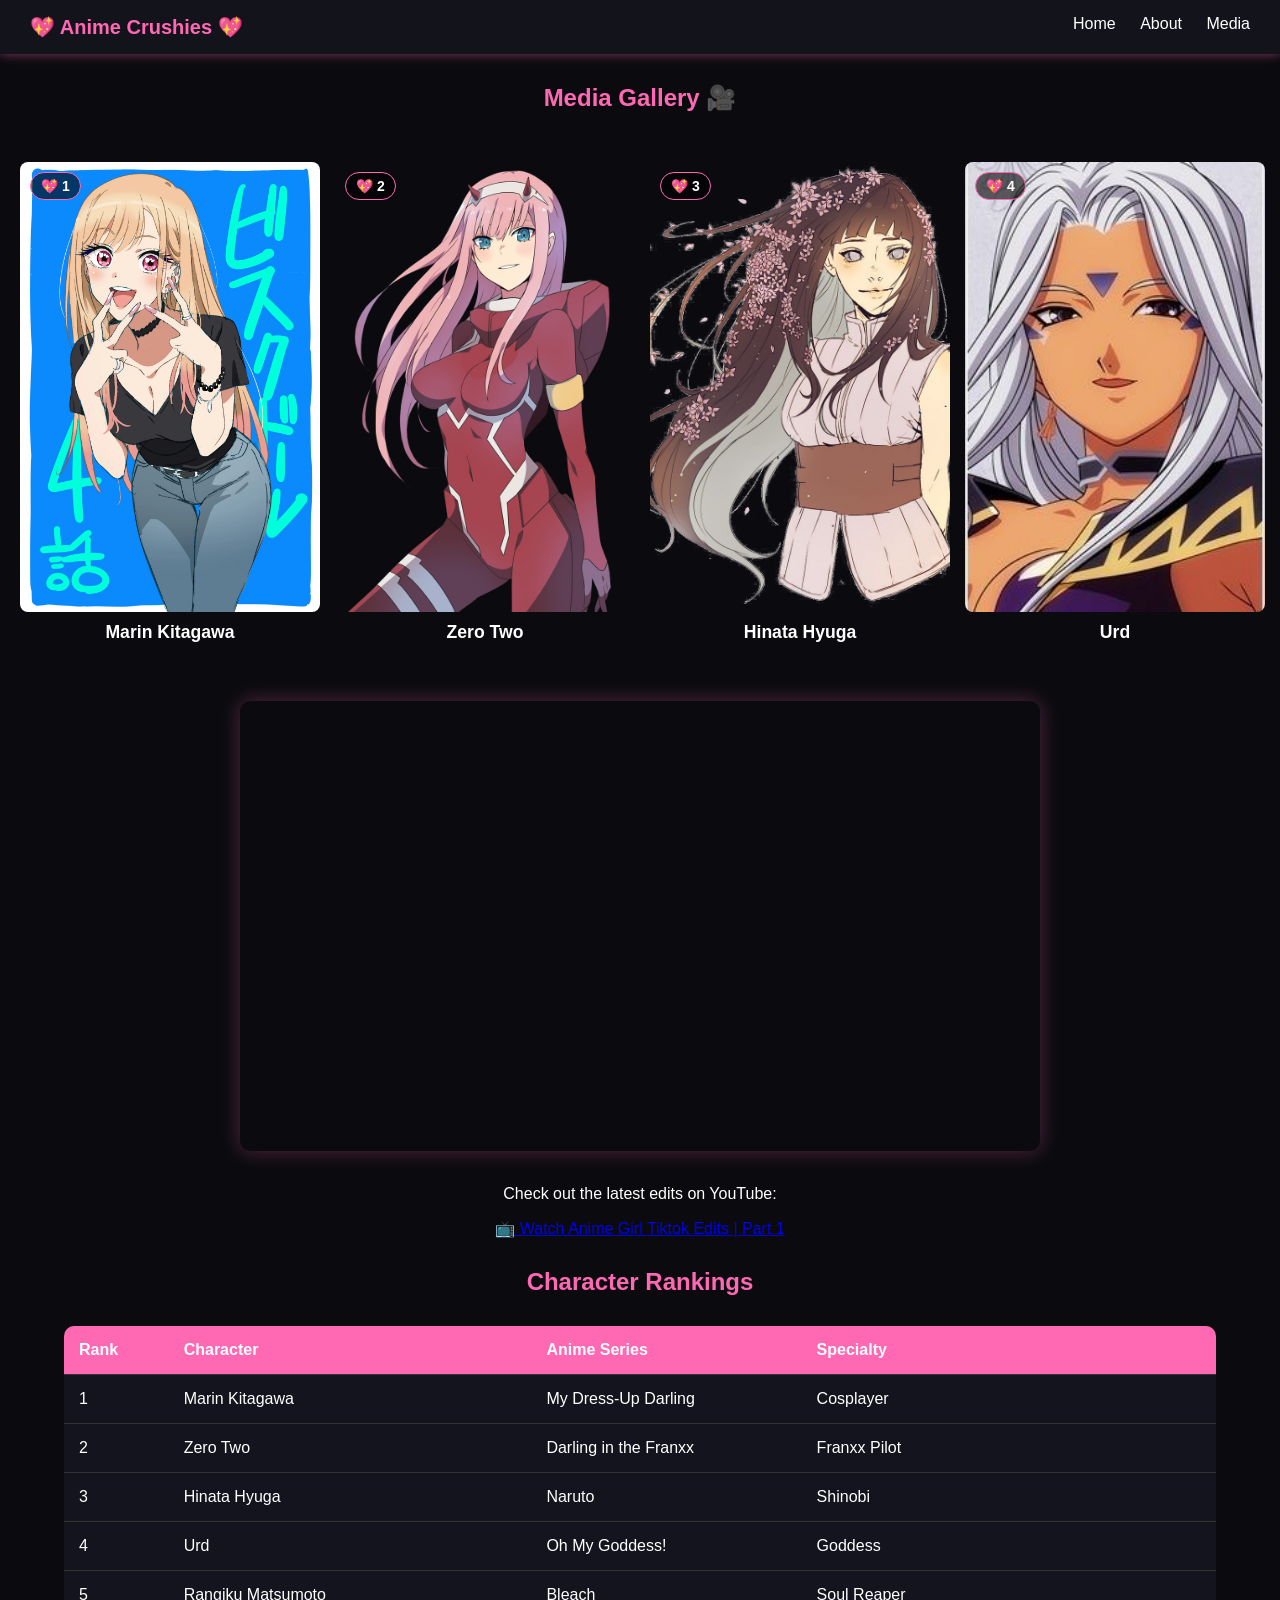
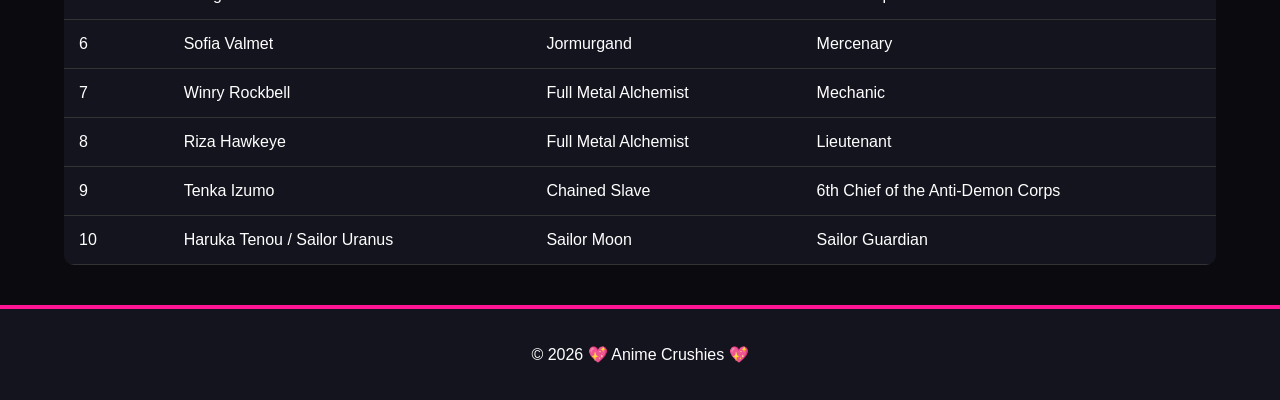
==== media.html @ 77adf720 "Add files via upload" ====
<!-- ================= media.html ================= -->
<!DOCTYPE html>
<html lang="en">
<head>
  <meta charset="UTF-8">
  <title>Media</title>
  <link rel="stylesheet" href="style.css">
</head>
<body>

<!-- Nav bar -->
<nav class="navbar">
  <div class="logo">💖 Anime Crushies 💖</div>
  <div class="nav-links">
    <a href="index.html">Home</a>
    <a href="about.html">About</a>
    <a href="media.html">Media</a>
  </div>
</nav>

<section>
  <h1 class="section-title">Media Gallery 🎥</h1>


<!-- Gallery -->
 <div class="gallery">
  
	<div class="image-item">
	<a href="https://sono-bisque-doll-wa-koi-wo-suru.fandom.com/wiki/Marin_Kitagawa" target="_blank">
		<img src="images/marin-kitagawa.webp" width="300" height="450">
		<span class="heart-rank">💖 1</span>
		  <div class="heart-info"  style="text-align: center;">
			<h3>Marin Kitagawa</h3>
		  </div>
	</a>
	</div>
	
	<div class="image-item">
	<a href="https://darling-in-the-franxx.fandom.com/wiki/Zero_Two" target="_blank">
		<img src="images/zerotwo2.png" width="300" height="450">
		<span class="heart-rank">💖 2</span>
		  <div class="heart-info"  style="text-align: center;">
			<h3>Zero Two</h3>
		  </div>
	</a>
	</div>
	
	<div class="image-item">
	<a href="https://naruto.fandom.com/wiki/Hinata_Hy%C5%ABga" target="_blank">
		<img src="images/hinata2.png" width="300" height="450">
		<span class="heart-rank">💖 3</span>
		  <div class="heart-info"  style="text-align: center;">
			<h3>Hinata Hyuga</h3>
		  </div>
	</a>
	</div>
	
	<div class="image-item">
	<a href="https://ohmygoddess.fandom.com/wiki/Urd" target="_blank">
		<img src="images/urd.jpeg" width="300" height="450">
		<span class="heart-rank">💖 4</span>
		  <div class="heart-info"  style="text-align: center;">
			<h3>Urd</h3>
		  </div>
	</a>
	</div>
	
	<div class="image-item">
	<a href="https://bleach.fandom.com/wiki/Rangiku_Matsumoto" target="_blank">
		<img src="images/rangiku.png" width="300" height="450">
		<span class="heart-rank">💖 5</span>
		  <div class="heart-info"  style="text-align: center;">
			<h3>Rangiku Matsumoto</h3>
		  </div>
	</a>
	</div>
	
	<div class="image-item">
	<a href="https://jormungand.fandom.com/wiki/Valmet" target="_blank">
		<img src="images/Sofia-Valmet.jpg" width="300" height="450">
		<span class="heart-rank">💖 6</span>
		  <div class="heart-info"  style="text-align: center;">
			<h3>Sofia Valmet</h3>
		  </div>
	</a>
	</div>
	
	<div class="image-item">
	<a href="https://fma.fandom.com/wiki/Winry_Rockbell" target="_blank">
		<img src="images/Winry-Rockbell.png" width="300" height="450">
		<span class="heart-rank">💖 7</span>
		  <div class="heart-info"  style="text-align: center;">
			<h3>Winry Rockbell</h3>
		  </div>
	</a>
	</div>
	
	<div class="image-item">
	<a href="https://fma.fandom.com/wiki/Riza_Hawkeye" target="_blank">
		<img src="images/riza.jpg" width="300" height="450">
		<span class="heart-rank">💖 8</span>
		  <div class="heart-info"  style="text-align: center;">
			<h3>Riza Hawkeye</h3>
		  </div>
	</a>
	</div>
	
	<div class="image-item">
	<a href="https://mato-seihei-no-slave.fandom.com/wiki/Tenka_Izumo" target="_blank">
		<img src="images/tenka-izumo.jpg" width="300" height="450">
		<span class="heart-rank">💖 9</span>
		  <div class="heart-info"  style="text-align: center;">
			<h3>Tenka Izumo</h3>
		  </div>
	</a>
	</div>
	
	<div class="image-item">
	<a href="https://sailormoon.fandom.com/wiki/Haruka_Tenou_/_Sailor_Uranus_(anime)" target="_blank">
		<img src="images/Sailoruranus.jpg" width="300" height="450">
		<span class="heart-rank">💖 10</span>
		  <div class="heart-info"  style="text-align: center;">
			<h3>Haruka Tenou</h3>
		  </div>
	</a>
	</div>
	
 </div>

<!-- Video -->
<div style="text-align: center; margin: 20px 0;">
  <iframe width="800" height="450" 
    src="https://www.youtube.com/embed/aYRL6WqaYKY" 
    frameborder="0" 
    allow="accelerometer; autoplay; clipboard-write; encrypted-media; gyroscope; picture-in-picture" 
    allowfullscreen 
    style="border-radius: 10px; box-shadow: 0 0 20px rgba(255,105,180,0.3);">
  </iframe>
</div>

<!-- Youtube link -->
<div style="text-align: center; margin: 30px 0;">
  <p>Check out the latest edits on YouTube:</p>
  <a href="https://www.youtube.com/watch?v=aYRL6WqaYKY&t=71s" target="_blank" class="video-link-btn">
    📺 Watch Anime Girl Tiktok Edits | Part 1
  </a>
</div>

<!-- Character ranking -->
<section class="table-container">
  <h2 class="section-title">Character Rankings</h2>
  <table>
    <thead>
      <tr>
        <th>Rank</th>
        <th>Character</th>
        <th>Anime Series</th>
        <th>Specialty</th>
      </tr>
    </thead>
    <tbody>
	
	<tr>
        <td>1</td>
        <td>Marin Kitagawa</td>
        <td>My Dress-Up Darling</td>
        <td>Cosplayer</td>
      </tr>
	
      <tr>
        <td>2</td>
        <td>Zero Two</td>
        <td>Darling in the Franxx</td>
        <td>Franxx Pilot</td>
      </tr>
	  
      <tr>
        <td>3</td>
        <td>Hinata Hyuga</td>
        <td>Naruto</td>
        <td>Shinobi</td>
      </tr>
	  
	  <tr>
        <td>4</td>
        <td>Urd</td>
        <td>Oh My Goddess!</td>
        <td>Goddess</td>
      </tr>
	  
	  <tr>
        <td>5</td>
        <td>Rangiku Matsumoto</td>
        <td>Bleach</td>
        <td>Soul Reaper</td>
      </tr>
	  
	  <tr>
        <td>6</td>
        <td>Sofia Valmet</td>
        <td>Jormurgand</td>
        <td>Mercenary</td>
      </tr>
	  
	  <tr>
        <td>7</td>
        <td>Winry Rockbell</td>
        <td>Full Metal Alchemist</td>
        <td>Mechanic</td>
      </tr>
	  
	  <tr>
        <td>8</td>
        <td>Riza Hawkeye</td>
        <td>Full Metal Alchemist</td>
        <td>Lieutenant</td>
      </tr>
	  
	  <tr>
        <td>9</td>
        <td>Tenka Izumo</td>
        <td>Chained Slave</td>
        <td>6th Chief of the Anti-Demon Corps</td>
      </tr>
	  
	  <tr>
        <td>10</td>
        <td>Haruka Tenou / Sailor Uranus</td>
        <td>Sailor Moon</td>
        <td>Sailor Guardian</td>
      </tr>
	  
    </tbody>
  </table>
</section>

<footer>
  <p>© 2026 💖 Anime Crushies 💖</p>
</footer>

</body>
</html>
---- style.css ----
/* ================= style.css ================= */

/* Global style for the whole page */
body {
  margin: 0;
  font-family: Arial;
  background: #0b0b0f;
  color: white;
}

/* Navigation bar at the top*/
.navbar {
  display: flex;
  justify-content: space-between;
  padding: 15px 30px;
  background: rgba(20,20,30,0.9);
  box-shadow: 0 0 10px rgba(255,105,180,0.5);
}

.logo {
  color: #ff69b4;
  font-weight: bold;
  font-size: 20px;
}

.nav-links a {
  color: white;
  margin-left: 20px;
  text-decoration: none;
  transition: 0.3s;
}

.nav-links a:hover {
  color: #ff69b4;
}

/* Hero section (the big banner on the home page) */
.hero {
  display: flex;
  justify-content: center;
  align-items: center;
  text-align: center;
  height: 60vh;
  background: 
    linear-gradient(rgba(0,0,0,0.6), rgba(0,0,0,0.9)),
    url(https://i.pinimg.com/736x/8b/5e/dc/8b5edc0cd9ca8b71fc955e5d5f246426.jpg);
  background-size: cover;
  background-position: center;
}

.hero h1 {
  font-size: 40px;
}

/* Main button style */
.btn {
  display: inline-block;
  margin-top: 15px;
  padding: 10px 20px;
  background: #ff69b4;
  color: white;
  text-decoration: none;
  border-radius: 20px;
  transition: 0.3s;
}

.btn:hover {
  background: #ff1493;
  box-shadow: 0 0 10px #ff69b4;
}

/* Titles for each page section */
.section-title {
  text-align: center;
  margin: 30px 0;
  color: #ff69b4;
}

/* Layout for 3 feature cards */
.cards {
  display: flex;
  justify-content: center;
  gap: 10px;
}

.card a{
  text-decoration: none;
  color: inherit;
  display: block;
}

.card {
  background: #14141f;
  padding: 15px;
  border-radius: 15px;
  transition: 0.3s;
}

.card:hover {
  transform: translateY(-10px);
  box-shadow: 0 10px 20px rgba(255, 105, 180, 0.3);
  border: 1px solid #ff69b4;
}

.card img {
  width: 100%;
  height: 400px;
  object-fit: cover;
  border-radius: 10px;
  display: block;
}

.card-info {
  padding: 15px;
  text-align: center;
}

.tag {
color: #ff69b4;        /* Pink color for the anime series name */
  font-size: 13px;
  font-weight: bold;
  text-transform: uppercase;
  margin: 5px 0;
}

/* Character description in cards */
.card p:not(.tag){
  font-size: 14px;
  color: #cccccc;        /* Slightly grey to make the title stand out */
  line-height: 1.4;
  margin-top: 10px;
}

/* Gallery layout for the media page */
.gallery {
  display: flex;
  overflow-x: auto;
  gap: 15px;
  padding: 20px;
}

.gallery img {
  width: 300px;
  height:400px;
  object-fit: cover;
  border-radius: 8px;
  flex-shrink: 0;
}

/* Style for character items in the gallery */
.image-item a {
  position: relative; 
  display: inline-block;
  text-decoration: none;
  display: block;
  color: inherit;
  transition: transform 0.3s ease;
}

.image-item img {
  width: 300px;
  height: 450px;
  object-fit: cover;
  border-radius: 8px;
  display: block;
}

/* Ensure gallery images stay the correct size */
.image-item a:hover {
  transform: scale(1.02);
}


/* This styles the heart and the number */
.heart-rank {
  position: absolute;
  top: 10px;         /* Distance from the top */
  left: 10px;        /* Distance from the left */
  background: rgba(0, 0, 0, 0.6); /* Dark semi-transparent background */
  color: white;
  padding: 5px 10px;
  border-radius: 20px;
  font-weight: bold;
  font-size: 14px;
  border: 1px solid #ff69b4; /* Pink border to match theme */
  pointer-events: none;      /* Makes sure you can still click the image under it */
  z-index: 2;
}

.heart-info h3 {
  margin-top: 10px;
  font-size: 1.1rem;
  color: white;
  text-align: center;
}

/* centering the video */
video {
  display: block;
  margin: 20px auto;
  max-width: 100%;
  border-radius: 10px;
  position: relative;
  z-index: 1;
}

/* Styling the ranking table */
table {
  width: 90%;
  margin: 20px auto;
  border-collapse: collapse;
  background: #14141f;
  border-radius: 10px;
  overflow: hidden; /* Makes the rounded corners show up */
}

th, td {
  padding: 15px;
  text-align: left;
  border-bottom: 1px solid #333;
}

th {
  background-color: #ff69b4;
  color: white;
}

tr:hover {
  background-color: #1a1a2e; /* Highlights the row when you hover! */
}	

/* footer styling */
footer {
  text-align: center;
  padding: 20px;
  background: #14141f;
  margin-top: 40px;
  border-top: 4px solid #ff1493;
}
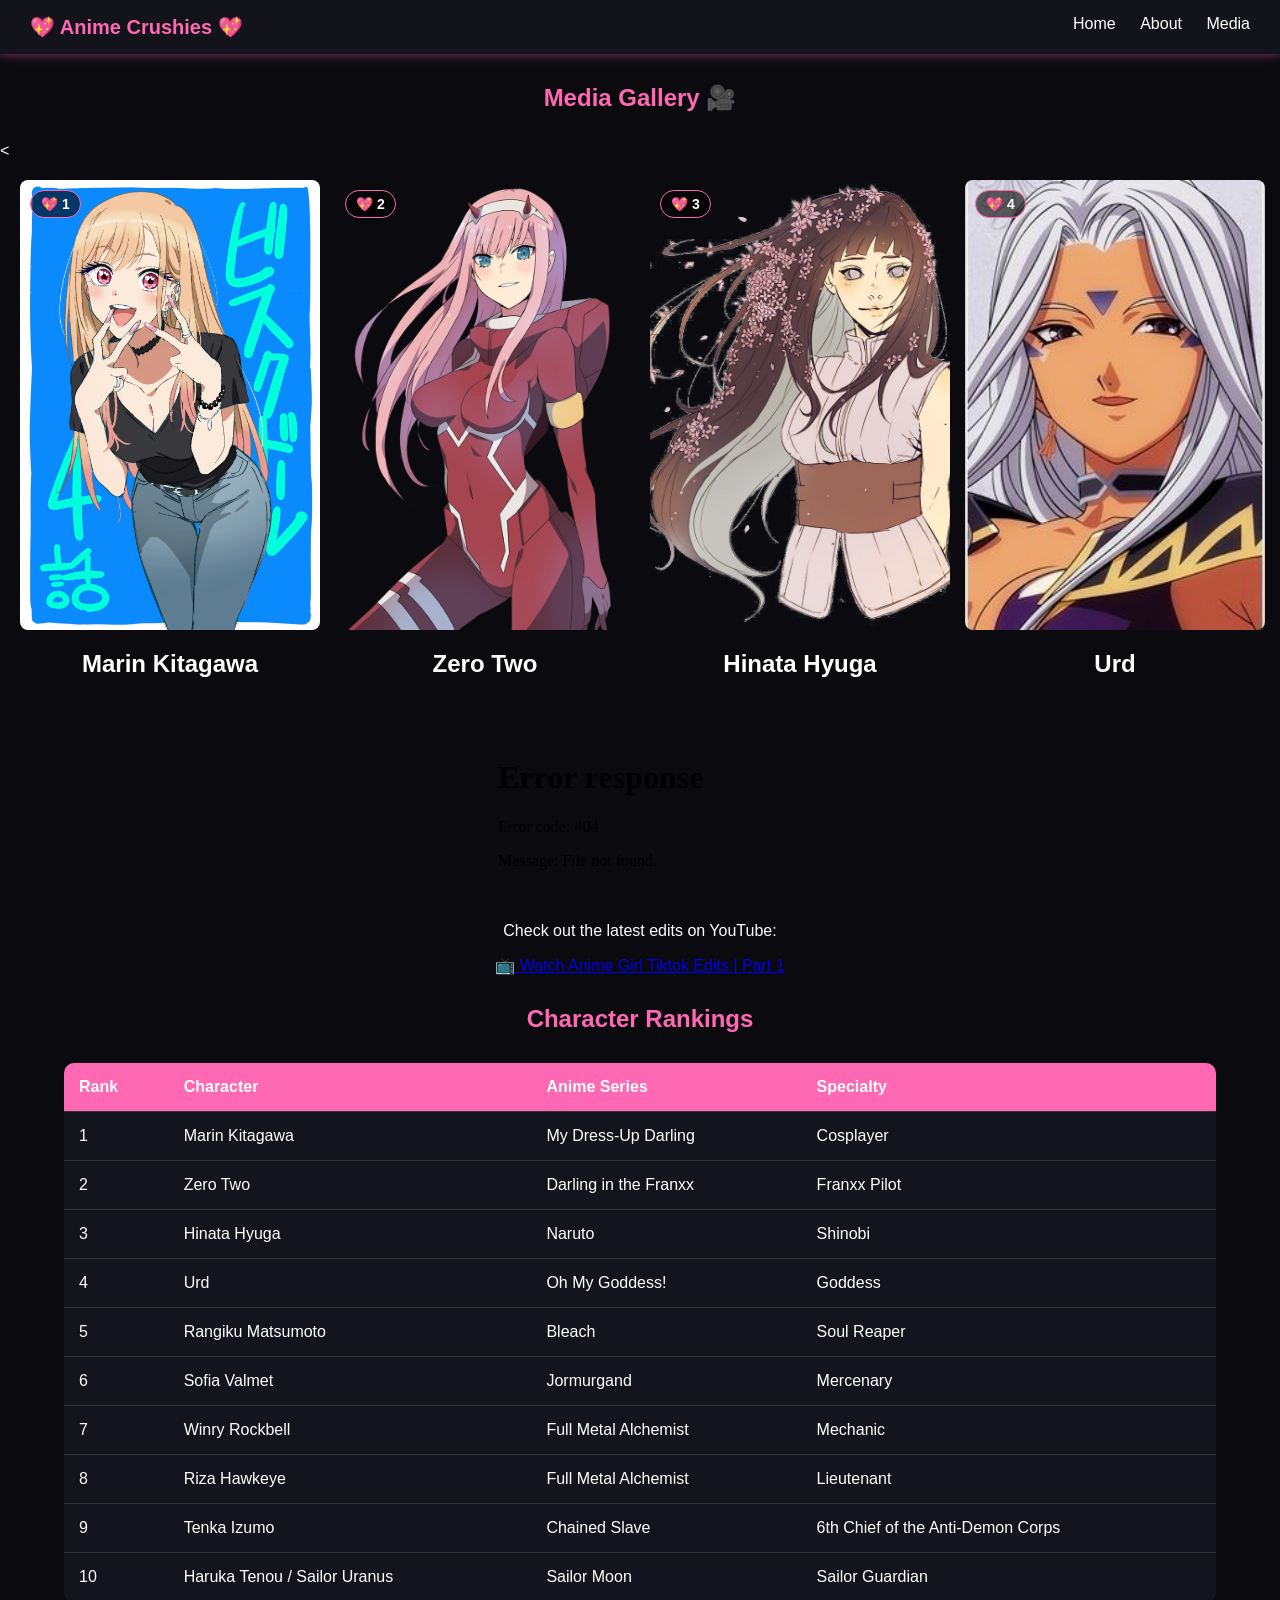
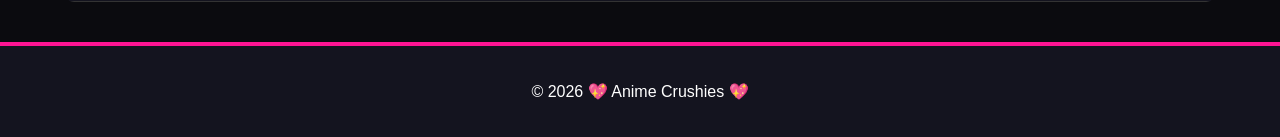
==== commit f257602a: "Update media.html" ====
--- a/media.html
+++ b/media.html
@@ -21,63 +21,63 @@
 <section>
   <h1 class="section-title">Media Gallery 🎥</h1>
 
-
 <!-- Gallery -->
+<
  <div class="gallery">
   
 	<div class="image-item">
 	<a href="https://sono-bisque-doll-wa-koi-wo-suru.fandom.com/wiki/Marin_Kitagawa" target="_blank">
-		<img src="images/marin-kitagawa.webp" width="300" height="450">
+		<img src="images/marin-kitagawa.webp" alt="Marin Kitagawa" width="300" height="450">
 		<span class="heart-rank">💖 1</span>
 		  <div class="heart-info"  style="text-align: center;">
-			<h3>Marin Kitagawa</h3>
+			<h2>Marin Kitagawa</h2>
 		  </div>
 	</a>
 	</div>
 	
 	<div class="image-item">
 	<a href="https://darling-in-the-franxx.fandom.com/wiki/Zero_Two" target="_blank">
-		<img src="images/zerotwo2.png" width="300" height="450">
+		<img src="images/zerotwo2.png" alt="Zero Two" width="300" height="450">
 		<span class="heart-rank">💖 2</span>
 		  <div class="heart-info"  style="text-align: center;">
-			<h3>Zero Two</h3>
+			<h2>Zero Two</h2>
 		  </div>
 	</a>
 	</div>
 	
 	<div class="image-item">
 	<a href="https://naruto.fandom.com/wiki/Hinata_Hy%C5%ABga" target="_blank">
-		<img src="images/hinata2.png" width="300" height="450">
+		<img src="images/hinata2.png" alt="Hinata Hyuga" width="300" height="450">
 		<span class="heart-rank">💖 3</span>
 		  <div class="heart-info"  style="text-align: center;">
-			<h3>Hinata Hyuga</h3>
+			<h2>Hinata Hyuga</h2>
 		  </div>
 	</a>
 	</div>
 	
 	<div class="image-item">
 	<a href="https://ohmygoddess.fandom.com/wiki/Urd" target="_blank">
-		<img src="images/urd.jpeg" width="300" height="450">
+		<img src="images/urd.jpeg" alt="Urd" width="300" height="450">
 		<span class="heart-rank">💖 4</span>
 		  <div class="heart-info"  style="text-align: center;">
-			<h3>Urd</h3>
+			<h2>Urd</h2>
 		  </div>
 	</a>
 	</div>
 	
 	<div class="image-item">
 	<a href="https://bleach.fandom.com/wiki/Rangiku_Matsumoto" target="_blank">
-		<img src="images/rangiku.png" width="300" height="450">
+		<img src="images/rangiku.png" alt="Rangiku Matsumoto" width="300" height="450">
 		<span class="heart-rank">💖 5</span>
 		  <div class="heart-info"  style="text-align: center;">
-			<h3>Rangiku Matsumoto</h3>
+			<h2>Rangiku Matsumoto</h2>
 		  </div>
 	</a>
 	</div>
 	
 	<div class="image-item">
 	<a href="https://jormungand.fandom.com/wiki/Valmet" target="_blank">
-		<img src="images/Sofia-Valmet.jpg" width="300" height="450">
+		<img src="images/Sofia-Valmet.jpg" alt="Sofia Valmet" width="300" height="450">
 		<span class="heart-rank">💖 6</span>
 		  <div class="heart-info"  style="text-align: center;">
 			<h3>Sofia Valmet</h3>
@@ -87,51 +87,51 @@
 	
 	<div class="image-item">
 	<a href="https://fma.fandom.com/wiki/Winry_Rockbell" target="_blank">
-		<img src="images/Winry-Rockbell.png" width="300" height="450">
+		<img src="images/Winry-Rockbell.png" alt="Winry Rockbell" width="300" height="450">
 		<span class="heart-rank">💖 7</span>
 		  <div class="heart-info"  style="text-align: center;">
-			<h3>Winry Rockbell</h3>
+			<h2>Winry Rockbell</h2>
 		  </div>
 	</a>
 	</div>
 	
 	<div class="image-item">
 	<a href="https://fma.fandom.com/wiki/Riza_Hawkeye" target="_blank">
-		<img src="images/riza.jpg" width="300" height="450">
+		<img src="images/riza.jpg" alt="Riza Hawkeye" width="300" height="450">
 		<span class="heart-rank">💖 8</span>
 		  <div class="heart-info"  style="text-align: center;">
-			<h3>Riza Hawkeye</h3>
+			<h2>Riza Hawkeye</h2>
 		  </div>
 	</a>
 	</div>
 	
 	<div class="image-item">
 	<a href="https://mato-seihei-no-slave.fandom.com/wiki/Tenka_Izumo" target="_blank">
-		<img src="images/tenka-izumo.jpg" width="300" height="450">
+		<img src="images/tenka-izumo.jpg" alt="Tenka Izumo" width="300" height="450">
 		<span class="heart-rank">💖 9</span>
 		  <div class="heart-info"  style="text-align: center;">
-			<h3>Tenka Izumo</h3>
+			<h2>Tenka Izumo</h2>
 		  </div>
 	</a>
 	</div>
 	
 	<div class="image-item">
 	<a href="https://sailormoon.fandom.com/wiki/Haruka_Tenou_/_Sailor_Uranus_(anime)" target="_blank">
-		<img src="images/Sailoruranus.jpg" width="300" height="450">
+		<img src="images/Sailoruranus.jpg" alt="Haruka Tenou" width="300" height="450">
 		<span class="heart-rank">💖 10</span>
 		  <div class="heart-info"  style="text-align: center;">
-			<h3>Haruka Tenou</h3>
+			<h2>Haruka Tenou</h2>
 		  </div>
 	</a>
 	</div>
 	
  </div>
+</section>
 
 <!-- Video -->
 <div style="text-align: center; margin: 20px 0;">
-  <iframe width="800" height="450" 
+  <iframe src="..." style="border: none; border-radius: 10px; box-shadow: ..." ...>
     src="https://www.youtube.com/embed/aYRL6WqaYKY" 
-    frameborder="0" 
     allow="accelerometer; autoplay; clipboard-write; encrypted-media; gyroscope; picture-in-picture" 
     allowfullscreen 
     style="border-radius: 10px; box-shadow: 0 0 20px rgba(255,105,180,0.3);">
@@ -240,3 +240,4 @@
 
 </body>
 </html>
+
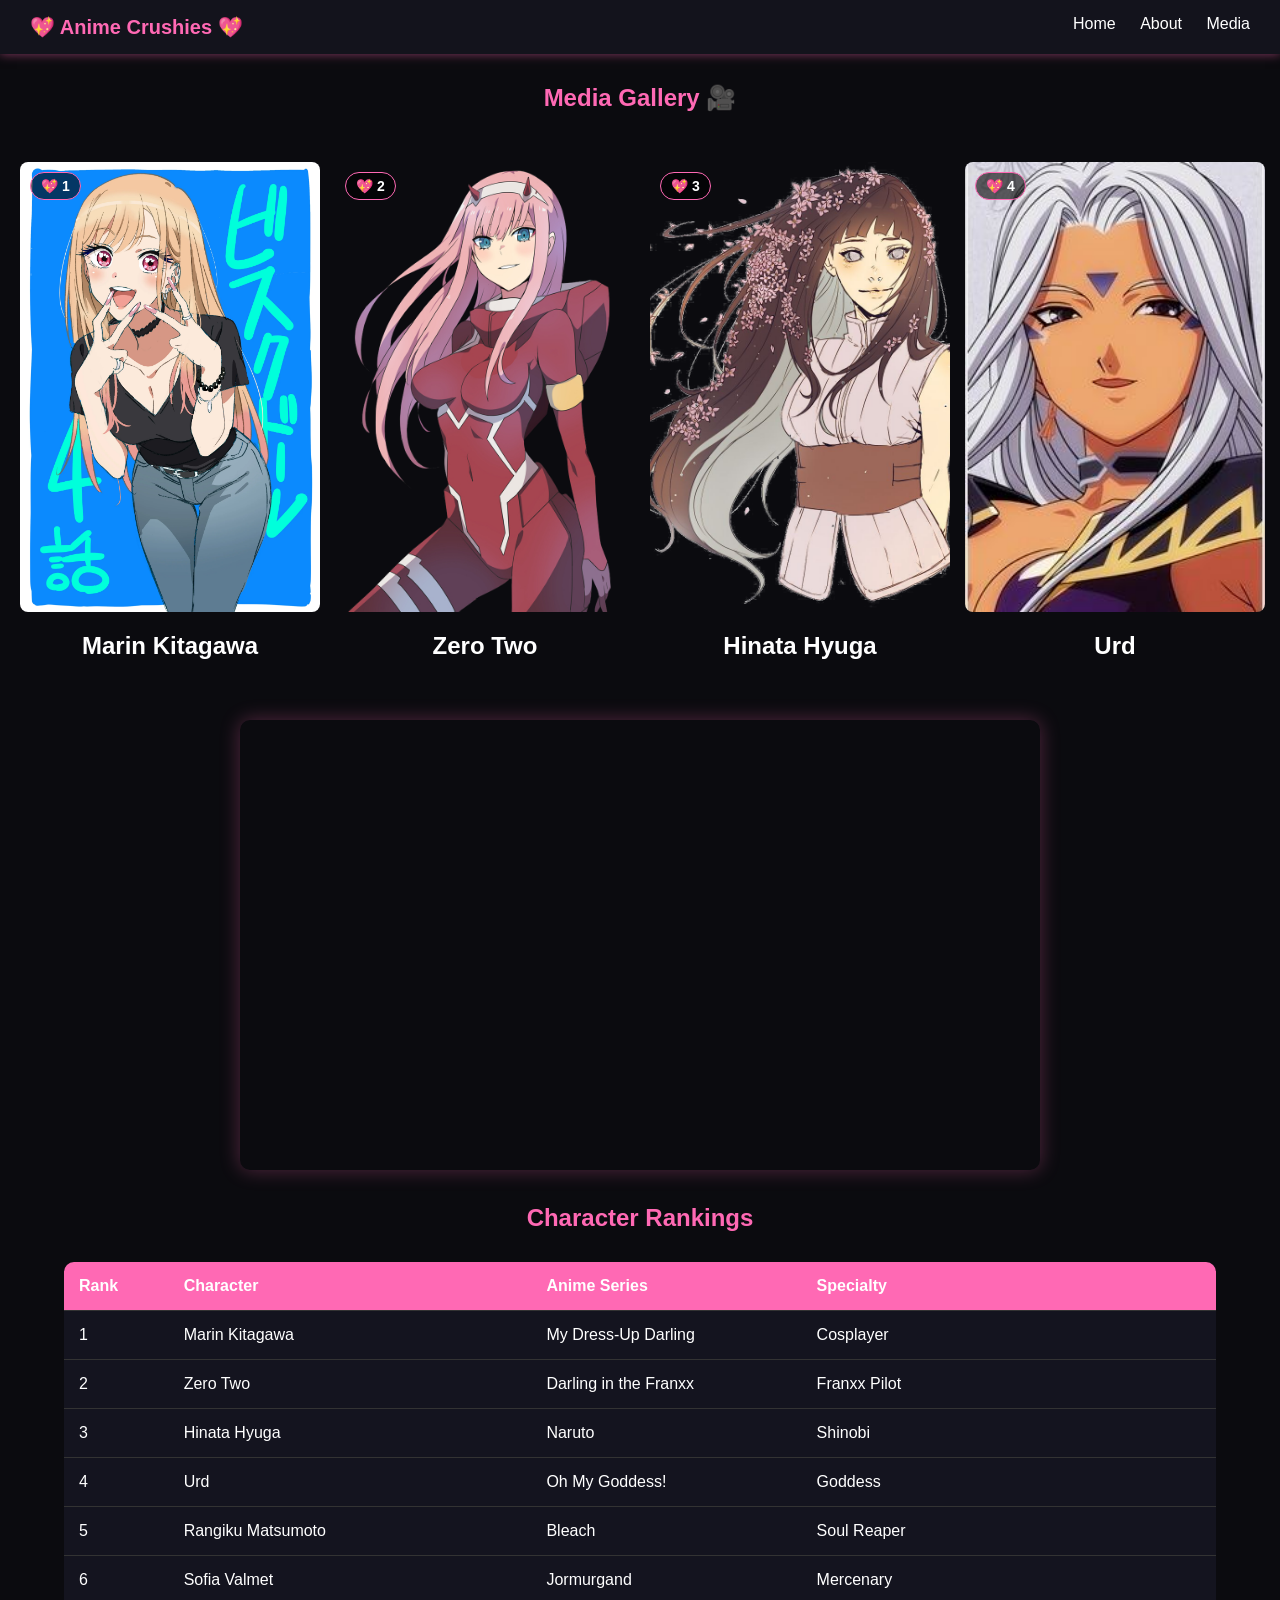
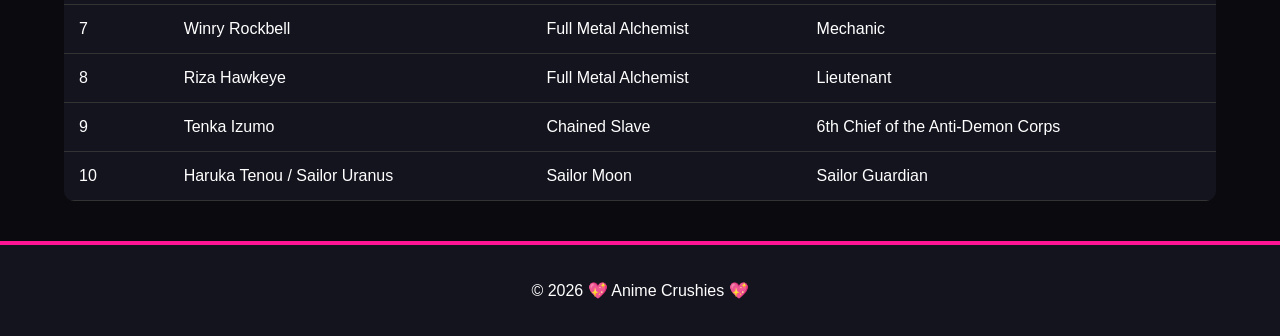
==== commit 1bfa67b0: "Update media.html" ====
--- a/media.html
+++ b/media.html
@@ -22,7 +22,6 @@
   <h1 class="section-title">Media Gallery 🎥</h1>
 
 <!-- Gallery -->
-<
  <div class="gallery">
   
 	<div class="image-item">
@@ -129,22 +128,18 @@
 </section>
 
 <!-- Video -->
+<!-- YouTube Embed: All attributes must stay inside the first <iframe ... > bracket -->
 <div style="text-align: center; margin: 20px 0;">
-  <iframe src="..." style="border: none; border-radius: 10px; box-shadow: ..." ...>
+  <iframe 
+    width="800" 
+    height="450" 
     src="https://www.youtube.com/embed/aYRL6WqaYKY" 
     allow="accelerometer; autoplay; clipboard-write; encrypted-media; gyroscope; picture-in-picture" 
     allowfullscreen 
-    style="border-radius: 10px; box-shadow: 0 0 20px rgba(255,105,180,0.3);">
+    style="border: none; border-radius: 10px; box-shadow: 0 0 20px rgba(255,105,180,0.3);">
   </iframe>
 </div>
 
-<!-- Youtube link -->
-<div style="text-align: center; margin: 30px 0;">
-  <p>Check out the latest edits on YouTube:</p>
-  <a href="https://www.youtube.com/watch?v=aYRL6WqaYKY&t=71s" target="_blank" class="video-link-btn">
-    📺 Watch Anime Girl Tiktok Edits | Part 1
-  </a>
-</div>
 
 <!-- Character ranking -->
 <section class="table-container">
@@ -240,4 +235,3 @@
 
 </body>
 </html>
-
